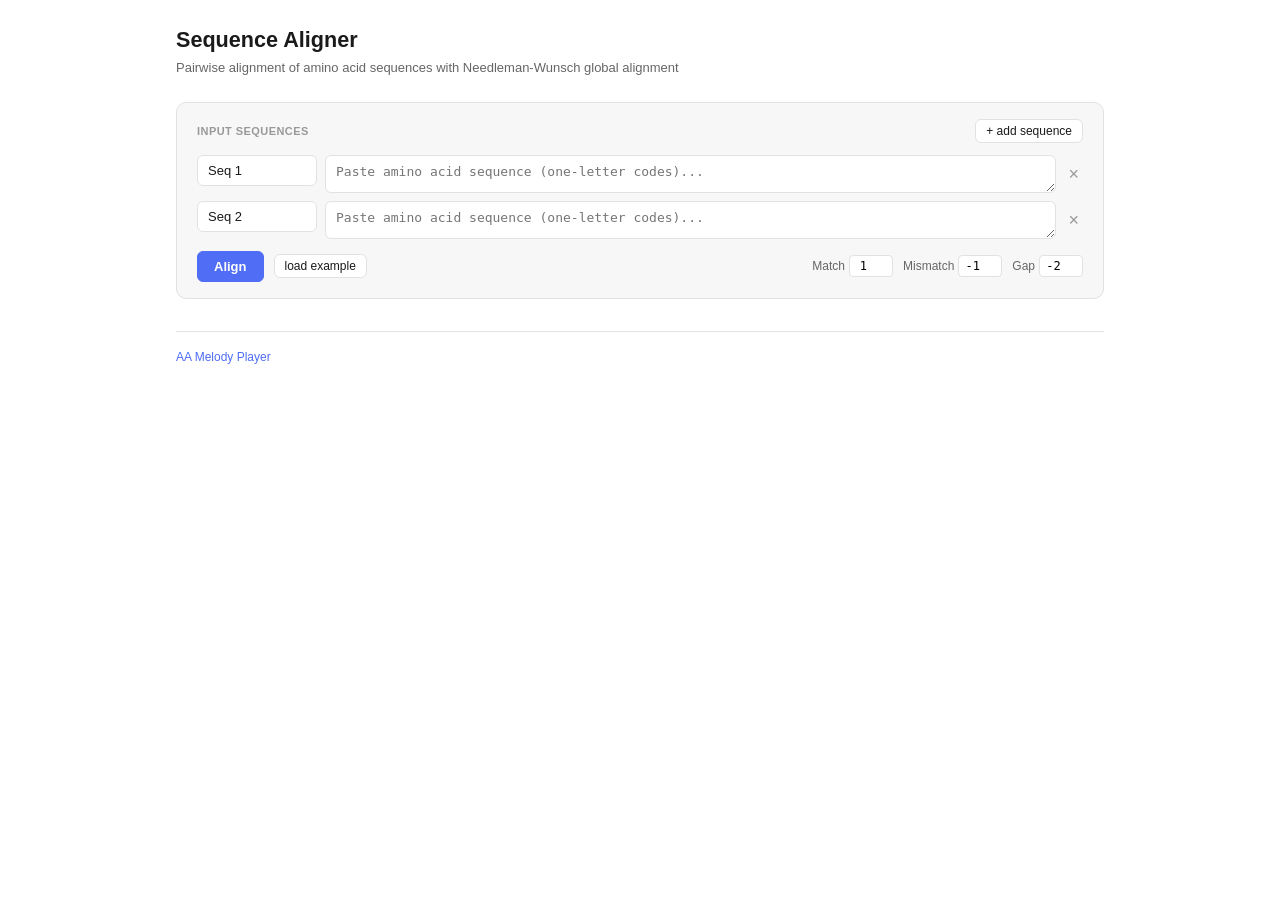
==== align.html @ 74aded55 "add sequence align ui" ====
<!DOCTYPE html>
<html lang="en">
<head>
<meta charset="UTF-8"/>
<meta name="viewport" content="width=device-width, initial-scale=1.0"/>
<title>Sequence Aligner</title>
<link rel="stylesheet" href="align.css"/>
</head>
<body>
<header>
  <h1>Sequence Aligner</h1>
  <p class="subtitle">Pairwise alignment of amino acid sequences with Needleman-Wunsch global alignment</p>
</header>

<main>
  <section class="input-section">
    <div class="input-header">
      <span class="section-label">Input Sequences</span>
      <button class="btn btn-sm" id="addSeqBtn">+ add sequence</button>
    </div>
    <div id="seqInputs"></div>
    <div class="action-row">
      <button class="btn btn-primary" id="alignBtn">Align</button>
      <button class="btn btn-sm" id="exampleBtn">load example</button>
      <div class="scoring-controls">
        <label>Match <input type="number" id="matchScore" value="1" min="0" max="10" step="1"/></label>
        <label>Mismatch <input type="number" id="mismatchScore" value="-1" min="-10" max="0" step="1"/></label>
        <label>Gap <input type="number" id="gapScore" value="-2" min="-10" max="0" step="1"/></label>
      </div>
    </div>
  </section>

  <section class="results-section" id="results" style="display:none">
    <div class="results-header">
      <span class="section-label">Results</span>
      <span class="section-hint">Seq 1 is the baseline</span>
      <div class="view-toggle">
        <button data-mode="full" class="active" onclick="setViewMode('full')">Full</button>
        <button data-mode="compact" onclick="setViewMode('compact')">Compact</button>
      </div>
    </div>
    <div id="lengths" class="lengths-bar"></div>
    <div id="statsGrid"></div>
    <div id="alignments"></div>
  </section>
</main>

<footer>
  <a href="index.html">AA Melody Player</a>
</footer>

<script src="align.js"></script>
</body>
</html>
---- align.css ----
:root {
  --font-sans: -apple-system, BlinkMacSystemFont, 'Segoe UI', Roboto, sans-serif;
  --font-mono: 'SF Mono', 'Fira Code', 'Fira Mono', 'Roboto Mono', monospace;
  --c-text: #1a1a1a;
  --c-text2: #666;
  --c-text3: #999;
  --c-bg: #fff;
  --c-bg2: #f7f7f8;
  --c-border: #e2e2e5;
  --c-border2: #d0d0d4;
  --c-accent: #4f6df5;
  --c-accent-light: #eef1fe;
  --c-match: #22c55e;
  --c-match-bg: #dcfce7;
  --c-mismatch: #ef4444;
  --c-mismatch-bg: #fee2e2;
  --c-gap: #a3a3a3;
  --c-gap-bg: #f3f3f3;
  --radius: 10px;
  --radius-sm: 6px;
}

* { box-sizing: border-box; margin: 0; padding: 0; }

body {
  font-family: var(--font-sans);
  max-width: 960px;
  margin: 0 auto;
  padding: 1.5rem 1rem 3rem;
  background: var(--c-bg);
  color: var(--c-text);
  line-height: 1.5;
}

header { margin-bottom: 1.5rem; }
h1 { font-size: 1.35rem; font-weight: 700; }
.subtitle { font-size: 13px; color: var(--c-text2); margin-top: 2px; }

/* Sections */
.input-section, .results-section {
  background: var(--c-bg2);
  border: 1px solid var(--c-border);
  border-radius: var(--radius);
  padding: 1rem 1.25rem;
  margin-bottom: 1.25rem;
}
.section-label {
  font-size: 11px;
  font-weight: 600;
  text-transform: uppercase;
  letter-spacing: 0.04em;
  color: var(--c-text3);
}
.section-hint {
  font-size: 11px;
  color: var(--c-text3);
  margin-left: 8px;
}
.results-header {
  display: flex;
  align-items: baseline;
  margin-bottom: 0.5rem;
}
.input-header {
  display: flex;
  align-items: center;
  justify-content: space-between;
  margin-bottom: 0.75rem;
}

/* Sequence inputs */
.seq-entry {
  display: flex;
  gap: 8px;
  margin-bottom: 8px;
  align-items: flex-start;
}
.seq-entry .seq-name {
  width: 120px;
  flex-shrink: 0;
  padding: 7px 10px;
  font-size: 13px;
  border: 1px solid var(--c-border);
  border-radius: var(--radius-sm);
  background: var(--c-bg);
  color: var(--c-text);
  font-family: var(--font-sans);
}
.seq-entry textarea {
  flex: 1;
  padding: 7px 10px;
  font-size: 13px;
  border: 1px solid var(--c-border);
  border-radius: var(--radius-sm);
  background: var(--c-bg);
  color: var(--c-text);
  font-family: var(--font-mono);
  resize: vertical;
  min-height: 38px;
  line-height: 1.4;
}
.seq-entry textarea:focus, .seq-entry .seq-name:focus {
  outline: none;
  border-color: var(--c-accent);
  box-shadow: 0 0 0 2px var(--c-accent-light);
}
.seq-entry .remove-btn {
  background: none;
  border: none;
  color: var(--c-text3);
  cursor: pointer;
  font-size: 18px;
  line-height: 38px;
  padding: 0 4px;
  flex-shrink: 0;
}
.seq-entry .remove-btn:hover { color: var(--c-mismatch); }

/* Buttons */
.btn {
  padding: 7px 16px;
  border-radius: var(--radius-sm);
  border: 1px solid var(--c-border);
  background: var(--c-bg);
  color: var(--c-text);
  cursor: pointer;
  font-size: 13px;
  font-weight: 500;
  transition: background 0.15s, border-color 0.15s;
}
.btn:hover { background: var(--c-bg2); border-color: var(--c-border2); }
.btn-sm { padding: 4px 10px; font-size: 12px; }
.btn-primary {
  background: var(--c-accent);
  color: #fff;
  border-color: var(--c-accent);
  font-weight: 600;
}
.btn-primary:hover { opacity: 0.9; background: var(--c-accent); }

.action-row {
  display: flex;
  align-items: center;
  gap: 10px;
  margin-top: 0.75rem;
  flex-wrap: wrap;
}

/* Scoring controls */
.scoring-controls {
  display: flex;
  gap: 10px;
  margin-left: auto;
  font-size: 12px;
  color: var(--c-text2);
}
.scoring-controls label {
  display: flex;
  align-items: center;
  gap: 4px;
}
.scoring-controls input {
  width: 44px;
  padding: 3px 6px;
  border: 1px solid var(--c-border);
  border-radius: 4px;
  font-size: 12px;
  text-align: center;
  font-family: var(--font-mono);
}

/* Lengths bar */
.lengths-bar {
  display: flex;
  gap: 12px;
  flex-wrap: wrap;
  margin-bottom: 0.75rem;
}
.len-tag {
  font-size: 12px;
  color: var(--c-text2);
  background: var(--c-bg);
  border: 1px solid var(--c-border);
  border-radius: 4px;
  padding: 3px 10px;
}
.len-tag strong {
  color: var(--c-text);
  font-weight: 600;
  margin-right: 4px;
}

/* Alignment block */
.align-block {
  margin-top: 0.75rem;
  background: var(--c-bg);
  border: 1px solid var(--c-border);
  border-radius: var(--radius-sm);
  overflow: hidden;
}
.align-block-header {
  padding: 8px 14px;
  font-size: 13px;
  border-bottom: 1px solid var(--c-border);
  background: var(--c-bg2);
  display: flex;
  align-items: center;
  justify-content: space-between;
  flex-wrap: wrap;
  gap: 6px;
}
.abh-title { font-weight: 600; }
.abh-stats { display: flex; gap: 12px; }
.abh-stat {
  font-size: 11px;
  color: var(--c-text2);
  font-family: var(--font-mono);
}

/* Alignment scrollable view */
.align-view {
  overflow-x: auto;
  padding: 10px 14px;
}
.align-table {
  font-family: var(--font-mono);
  font-size: 13px;
  line-height: 1;
  display: inline-block;
  min-width: 100%;
}

/* Rows */
.align-row {
  display: flex;
  align-items: center;
  white-space: nowrap;
  height: 22px;
}
.ruler-row { height: 16px; }
.align-label {
  width: 100px;
  flex-shrink: 0;
  font-size: 11px;
  color: var(--c-text3);
  text-align: right;
  padding-right: 10px;
  overflow: hidden;
  text-overflow: ellipsis;
}
.align-chars { display: flex; }

/* Residue cells */
.ac {
  display: inline-flex;
  align-items: center;
  justify-content: center;
  width: 18px;
  height: 20px;
  font-size: 13px;
  border-radius: 3px;
  margin: 0 0.5px;
}
/* Reference row: dim for matches, highlighted for diffs */
.ac-dim { color: var(--c-text3); }
.ac-highlight { background: var(--c-mismatch-bg); color: #dc2626; font-weight: 600; }
/* Comparison row */
.ac-same { color: #ccc; }
.ac-mismatch { background: var(--c-mismatch-bg); color: #dc2626; font-weight: 600; }
.ac-gap { background: var(--c-gap-bg); color: var(--c-gap); }

/* Ruler numbers */
.ac-ruler {
  display: inline-flex;
  align-items: center;
  justify-content: center;
  width: 18px;
  height: 14px;
  margin: 0 0.5px;
  font-size: 9px;
  color: var(--c-text3);
  user-select: none;
}

/* Mutations */
.align-mutations {
  padding: 8px 14px;
  border-top: 1px solid var(--c-border);
  display: flex;
  align-items: flex-start;
  gap: 8px;
  flex-wrap: wrap;
}
.mut-label {
  font-size: 11px;
  font-weight: 600;
  text-transform: uppercase;
  letter-spacing: 0.03em;
  color: var(--c-text3);
  flex-shrink: 0;
  line-height: 22px;
}
.mut-text {
  font-family: var(--font-mono);
  font-size: 12px;
  color: var(--c-text2);
  line-height: 1.6;
}

/* View toggle */
.view-toggle {
  display: flex;
  gap: 0;
  border: 1px solid var(--c-border);
  border-radius: var(--radius-sm);
  overflow: hidden;
  margin-left: 8px;
}
.view-toggle button {
  padding: 3px 10px;
  font-size: 11px;
  border: none;
  background: var(--c-bg);
  color: var(--c-text2);
  cursor: pointer;
  font-weight: 500;
  border-right: 1px solid var(--c-border);
}
.view-toggle button:last-child { border-right: none; }
.view-toggle button.active {
  background: var(--c-accent);
  color: #fff;
}

/* Full view: show all letters */
.ac-match-full { background: var(--c-match-bg); color: #15803d; font-weight: 600; }
.ac-mismatch-full { background: var(--c-mismatch-bg); color: #dc2626; font-weight: 600; }
.ac-gap-full { background: #e0e7ff; color: #6366f1; }

/* Footer */
footer {
  margin-top: 2rem;
  padding-top: 1rem;
  border-top: 1px solid var(--c-border);
  font-size: 12px;
  color: var(--c-text3);
}
footer a { color: var(--c-accent); text-decoration: none; }
footer a:hover { text-decoration: underline; }

/* Responsive */
@media (max-width: 600px) {
  .scoring-controls { margin-left: 0; width: 100%; }
  .seq-entry { flex-wrap: wrap; }
  .seq-entry .seq-name { width: 100%; }
  .abh-stats { gap: 6px; }
}
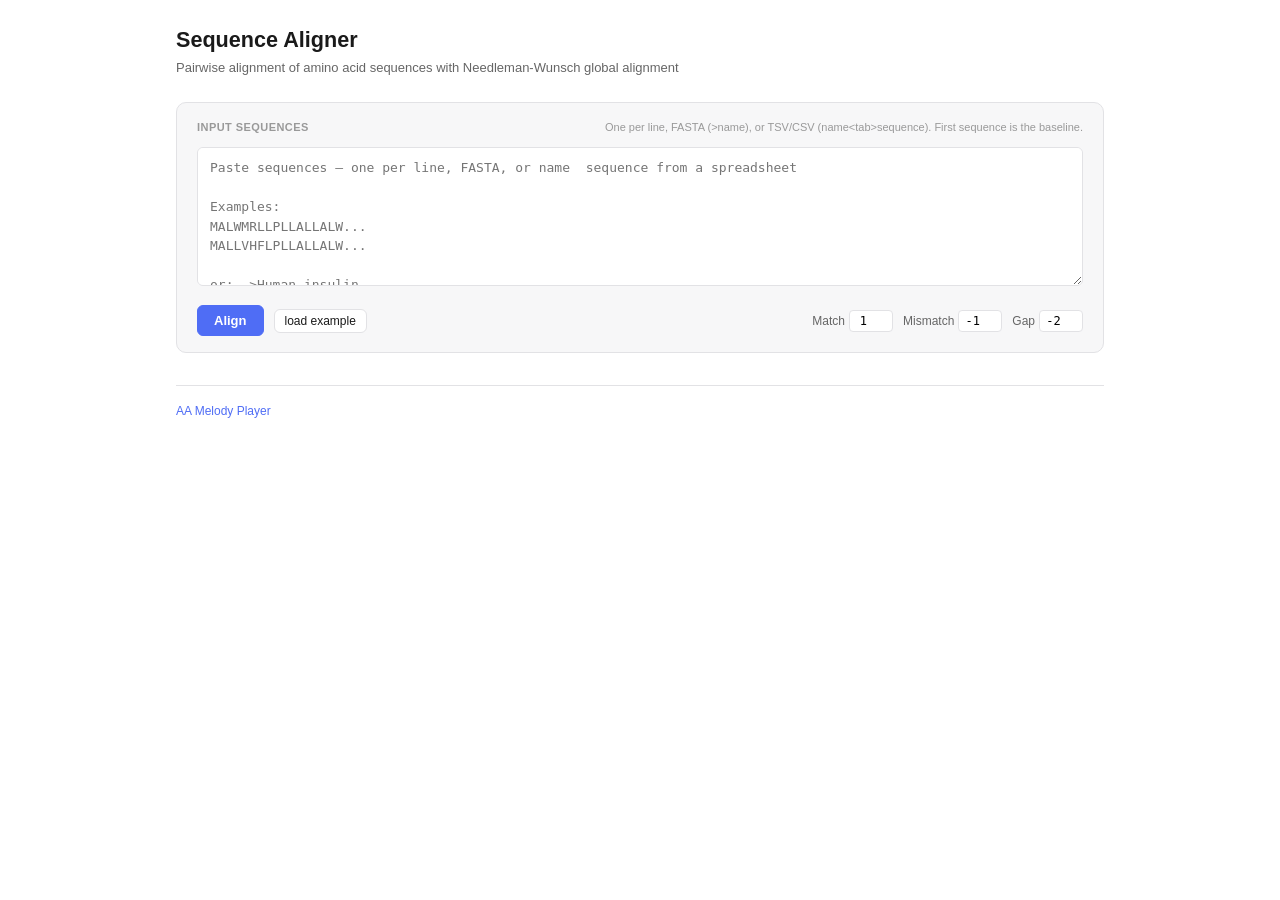
==== commit 43821c10: "update alignment tool" ====
--- a/align.html
+++ b/align.html
@@ -16,9 +16,9 @@
   <section class="input-section">
     <div class="input-header">
       <span class="section-label">Input Sequences</span>
-      <button class="btn btn-sm" id="addSeqBtn">+ add sequence</button>
+      <span class="section-hint">One per line, FASTA (&gt;name), or TSV/CSV (name&lt;tab&gt;sequence). First sequence is the baseline.</span>
     </div>
-    <div id="seqInputs"></div>
+    <textarea id="seqInput" class="seq-textarea" rows="6" placeholder="Paste sequences — one per line, FASTA, or name&#9;sequence from a spreadsheet&#10;&#10;Examples:&#10;MALWMRLLPLLALLALW...&#10;MALLVHFLPLLALLALW...&#10;&#10;or:  >Human insulin&#10;     MALWMRLLPLLALLALW..."></textarea>
     <div class="action-row">
       <button class="btn btn-primary" id="alignBtn">Align</button>
       <button class="btn btn-sm" id="exampleBtn">load example</button>
--- a/align.css
+++ b/align.css
@@ -68,53 +68,24 @@
   margin-bottom: 0.75rem;
 }
 
-/* Sequence inputs */
-.seq-entry {
-  display: flex;
-  gap: 8px;
-  margin-bottom: 8px;
-  align-items: flex-start;
-}
-.seq-entry .seq-name {
-  width: 120px;
-  flex-shrink: 0;
-  padding: 7px 10px;
+/* Sequence input */
+.seq-textarea {
+  width: 100%;
+  padding: 10px 12px;
   font-size: 13px;
   border: 1px solid var(--c-border);
   border-radius: var(--radius-sm);
   background: var(--c-bg);
   color: var(--c-text);
-  font-family: var(--font-sans);
-}
-.seq-entry textarea {
-  flex: 1;
-  padding: 7px 10px;
-  font-size: 13px;
-  border: 1px solid var(--c-border);
-  border-radius: var(--radius-sm);
-  background: var(--c-bg);
-  color: var(--c-text);
   font-family: var(--font-mono);
   resize: vertical;
-  min-height: 38px;
-  line-height: 1.4;
-}
-.seq-entry textarea:focus, .seq-entry .seq-name:focus {
+  line-height: 1.5;
+}
+.seq-textarea:focus {
   outline: none;
   border-color: var(--c-accent);
   box-shadow: 0 0 0 2px var(--c-accent-light);
 }
-.seq-entry .remove-btn {
-  background: none;
-  border: none;
-  color: var(--c-text3);
-  cursor: pointer;
-  font-size: 18px;
-  line-height: 38px;
-  padding: 0 4px;
-  flex-shrink: 0;
-}
-.seq-entry .remove-btn:hover { color: var(--c-mismatch); }
 
 /* Buttons */
 .btn {
@@ -188,6 +159,20 @@
   color: var(--c-text);
   font-weight: 600;
   margin-right: 4px;
+}
+.len-name {
+  border: none;
+  background: transparent;
+  font-size: 12px;
+  font-weight: 600;
+  color: var(--c-text);
+  font-family: var(--font-sans);
+  padding: 0;
+  border-bottom: 1px dashed var(--c-border2);
+  outline: none;
+}
+.len-name:focus {
+  border-bottom-color: var(--c-accent);
 }
 
 /* Alignment block */
@@ -351,7 +336,5 @@
 /* Responsive */
 @media (max-width: 600px) {
   .scoring-controls { margin-left: 0; width: 100%; }
-  .seq-entry { flex-wrap: wrap; }
-  .seq-entry .seq-name { width: 100%; }
   .abh-stats { gap: 6px; }
 }
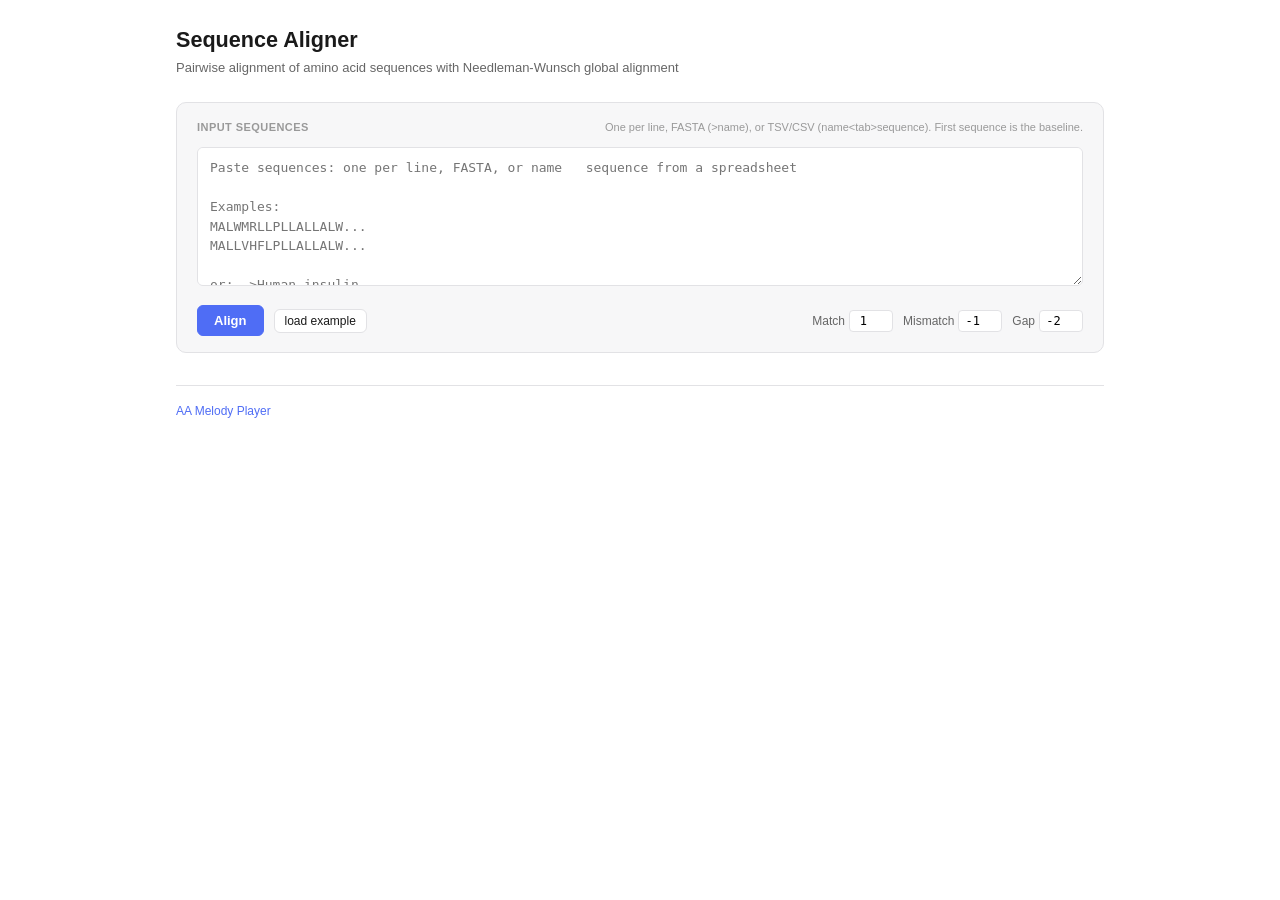
==== commit e2be72d9: "ui fixes" ====
--- a/align.html
+++ b/align.html
@@ -18,7 +18,7 @@
       <span class="section-label">Input Sequences</span>
       <span class="section-hint">One per line, FASTA (&gt;name), or TSV/CSV (name&lt;tab&gt;sequence). First sequence is the baseline.</span>
     </div>
-    <textarea id="seqInput" class="seq-textarea" rows="6" placeholder="Paste sequences — one per line, FASTA, or name&#9;sequence from a spreadsheet&#10;&#10;Examples:&#10;MALWMRLLPLLALLALW...&#10;MALLVHFLPLLALLALW...&#10;&#10;or:  >Human insulin&#10;     MALWMRLLPLLALLALW..."></textarea>
+    <textarea id="seqInput" class="seq-textarea" rows="6" placeholder="Paste sequences: one per line, FASTA, or name&#9;sequence from a spreadsheet&#10;&#10;Examples:&#10;MALWMRLLPLLALLALW...&#10;MALLVHFLPLLALLALW...&#10;&#10;or:  >Human insulin&#10;     MALWMRLLPLLALLALW..."></textarea>
     <div class="action-row">
       <button class="btn btn-primary" id="alignBtn">Align</button>
       <button class="btn btn-sm" id="exampleBtn">load example</button>
